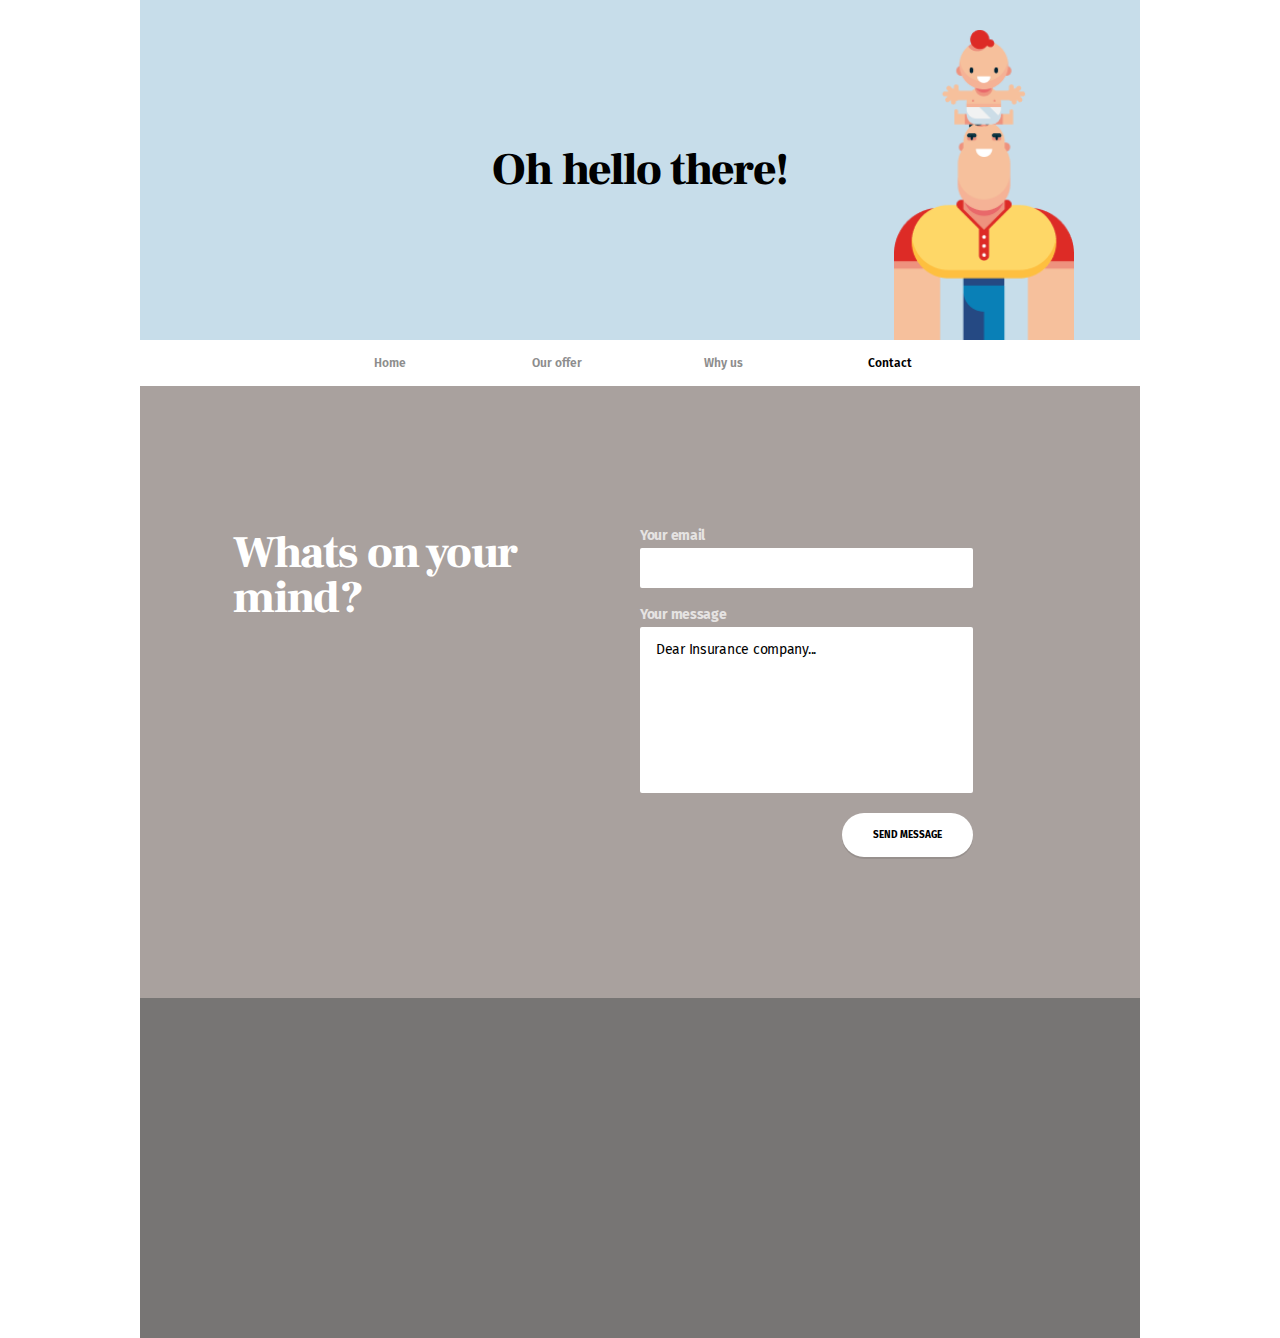
==== contact.html @ ff4b02cf "added contact page" ====
<!DOCTYPE html>
<html lang="en">
<head>
    <meta charset="UTF-8">
    <meta http-equiv="X-UA-Compatible" content="IE=edge">
    <meta name="viewport" content="width=device-width, initial-scale=1.0">
    <title>Insurance grid</title>
    <link rel="stylesheet" href="style.css">
</head>
<body>
    <div class="wrapper">
    <header class="header">
        <section class="header__contact-starter">
            <h1>Oh hello there!</h1>
        </section>
        <nav>
            <ul>
                <a href="index.html"><li>Home</li></a>
                <a href="#"><li>Our offer</li></a>
                <a href="#"><li>Why us</li></a>
                <a href="contact.html"><li class="header__nav-home">Contact</li></a>
            </ul>
        </nav>
    </header>

    <main>
        <section class="large__gray-contact">
          <h2>Whats on your mind?</h2>
          <section class="form">
            <form>
              <label for="email">Your email</label>
              <input type="email" id="email" name="email" class="email">
              <label for="message">Your message</label>
              <textarea id="message" name="message" class="message">Dear Insurance company...</textarea>
              <button class="button">SEND MESSAGE</button>
            </form>
          </section>
        </section>

        <section class="map">

        </section>


    </main>

    <footer>

        <div></div>

    </footer>
</div>
</body>
</html>
---- style.css ----
@import url('https://fonts.googleapis.com/css2?family=Fira+Sans:wght@400;500;700&family=Frank+Ruhl+Libre:wght@700;900&display=swap');

* {
    box-sizing: border-box;
    margin: 0;
    padding: 0;
}

.wrapper {
    height: 100vh;
    width: 100vw;
    max-width: 1000px;
    margin: auto;
}

/* ---HEADER---  */

.header {
    display: grid;
    grid-template-columns: repeat(6, 1fr);
}

.header__blue-box {
    height: 544px;
    background-color: rgba(199, 221, 234, 1);
    grid-column: 1 / span 3;
    grid-row: 1 / span 2;
    background-image: url("grupparbete-examination-main/img/family.png");
    background-repeat: no-repeat;
    background-size: 50%;
    background-position: bottom 0 right 2%;
    padding: 1rem;
    display: flex;
    flex-direction: column;
    justify-content: center;
}

.header__blue-box h1 {
    font-family: "Frank Ruhl Libre";
    font-size: 45px;
    font-weight: 900;
    letter-spacing: -0.02em;
    width: 314px;
    margin-bottom: 1rem;
    margin-left: 5rem;
}

.header__blue-box p {
    font-family: "Fira sans";
    font-size: 14px;
    color: rgba(0, 0, 0, 0.6);
    line-height: 24px;
    width: 268px;
    margin-bottom: 3rem;
    margin-left: 5rem;
}

.header__blue-box span {
    color: white;
}

.button {
    font-family: "Fira sans";
    font-size: 10px;
    padding: 0.5rem 1rem; 
    background-color: white;
    border-radius: 100px;
    border: none;
    width: 131px;
    margin-left: 5rem;
    font-weight: 700;
}

.header__orange-box {
    
    height: 272px;
    background-color: rgba(241, 121, 73, 1);
    grid-column: 4 / span 3;
    display: flex;
    flex-direction: column;
    justify-content: center;
    align-items: center;
}

.header__orange-box p {
    font-family: "Fira sans";
    font-size: 11px;
    font-weight: 700;
    color:rgba(0, 0, 0, 0.5)
}

.header__orange-box h2 {
    font-family: "Frank Ruhl Libre";
    color: white; 
    font-size: 32px;
    font-weight: 900;
}

.header__yellow-box {
    height: 272px;
    background-color: rgba(255, 185, 57, 1);
    grid-column: 4 / span 3;
    grid-row: 2;
    display: flex;
    flex-direction: column;
    justify-content: center;
    align-items: center;
}

.header__yellow-box p {
    font-family: "Fira sans";
    font-size: 11px;
    font-weight: 700;
    color:rgba(0, 0, 0, 0.5)
}

.header__yellow-box h2 {
    font-family: "Frank Ruhl Libre";
    color: white; 
    font-size: 32px;
    font-weight: 900;
}

/* ---HEADER NAV---  */

nav ul a li {
    font-family: "Fira sans";
    font-size: 12px;
    font-weight: 600;
    color:#8D8D8D;
    list-style-type: none;
    margin: 1rem;
}

nav {
    grid-column: 1 / span 6;
}

nav ul {
   display: grid;
   grid-template-columns: repeat(6, 1fr);
   justify-items: center;
}

nav ul a:first-child {
    grid-column: 2;
}

nav a:nth-child(2) {
    grid-column: 3;
}

nav a:nth-child(3) {
    grid-column: 4;
}

nav a:nth-child(4) {
    grid-column: 5;
}

a:link {
text-decoration: none;
}

.header__nav-home {
    color: black;
}

/* ---MAIN--- */

.large__gray {
    background-color: #A9A19E;
    height: 612px;
    display: flex;
    justify-content: space-around;
    align-items: center;
}

main section h2 {
    color: white;
    font-size: 45px;
    letter-spacing: -0.02em;
    font-weight: 900;
    line-height: 100%;
    font-family: "Frank Ruhl Libre";
    margin-bottom: 3rem;
}

main .large__gray h2 {
    width: 314px;
}

main section p {
    font-size: 14px;
    font-family: "Fira Sans";
    font-weight: 500;
    color: rgba(0, 0, 0, 0.6);
}

main .large__gray p {
    width: 280px;
}

main section .button {
    margin-left: 0;
}

.large__yellow {
    background-color: #FAB131;
    text-align: center;
}

.cards {
    display: flex;
    justify-content: space-evenly;
    margin-bottom: 4rem;
}

.about {
    width: 442px;
    margin: auto;
}

.about p {
    padding-bottom: 5rem;
}


.about h2 {
    margin: 1rem;
}

.card div {
    width: 236px;
    height: 150px;
    background-color: blue;
    overflow: hidden;
    display: flex;
    justify-content: center;
    align-items: flex-start;
    margin-top: -2rem;
    border-radius: 4px;
    margin-bottom: 2rem;
    font-family: "Fira Sans";
}

.card {
    background-color: white;
    border-radius: 5px;
    width: 256px;
    height: 308px;
    display: flex;
    flex-direction: column;
    justify-content: center;
    align-items: center;
    margin-top: -9rem;
    box-shadow: 0px 4px 4px rgba(0, 0, 0, 0.1);
}

.card p {
    font-size: 11px;
    line-height: 18px;
    font-weight: 700;
    padding: 30px;
}

.card img {
    width: 50%;
}

.card:nth-child(1) div {
    background-color: #C7DDEA;
}

.card:nth-child(2) div {
    background-color: #FAB131;
}

.card:nth-child(3) div {
    background-color: #F17949;
}

.boxes {
    display: grid;
    grid-template-columns: repeat(6, 1fr);
    grid-auto-rows: 340px;
}

.box {
    grid-column: span 2;

}

.box h3 {
    color: rgba(0, 0, 0, 0.4);
    margin: 1rem;
    font-size: 35px;
    letter-spacing: -0.02em;
}

.box h2 {
    color: rgba(0, 0, 0, 0.8);
    font-size: 45px;
    letter-spacing: -0.02em;
    text-align: center;
    margin: 7rem 0;
}

.box p {
    color: rgba(0, 0, 0, 0.7);
    text-align: center;
    margin-top: 30%;
}

.box:nth-child(1) {
    background-color: #C7DDEA;
}

.box:nth-child(3) {
    background-color: #EBEBEB;
}

.box:nth-child(5) {
    background-color: #F17949;
}

footer nav {
    background-color: #A9A19E;
    font-family: 'Fira Sans';
    font-style: normal;
    font-weight: 500;
    font-size: 17px;
    line-height: 20px;
    color: rgba(0, 0, 0, 0.7);
    display: flex;
    justify-content: center;
    align-items: center;
}

footer nav a {
    display: flex;
    justify-content: center;
    flex-direction: column;
    align-items: center;
    margin-bottom: 1rem;
}

footer div {
    background-color: #777574;
    height: 340px;
}

/*Contact page */


.header__contact-starter {
    height: 340px;
    background-color: rgba(199, 221, 234, 1);
    grid-column: 1 / span 6;
    background-image: url("grupparbete-examination-main/img/man-and-child.png");
    background-repeat: no-repeat;
    background-size: 18%;
    background-position: bottom 0 right 8%;
    display: flex;
    justify-content: center;
    align-items: center;
}

.header__contact-starter h1 {
    font-family: 'Frank Ruhl Libre';
    font-weight: 900;
    font-size: 45px;
    line-height: 45px;
    letter-spacing: -0.02em;

}

.large__gray-contact {
    background-color: #A9A19E;
    height: 612px;
    display: grid;
    grid-template-columns: repeat(6, 1fr);
}

.large__gray-contact h2 {
    grid-column: 1 / span 3;
    margin: auto;
    margin-top: 145px;
    max-width: 314px;
}

.form {
    grid-column: 4 / span 2;
    margin: auto 0 ;
}

form {
    display: flex;
    flex-direction: column;
    height: 327px
}

label {
    font-family: 'Fira Sans';
    font-weight: 700;
    font-size: 14px;
    line-height: 14px;
    letter-spacing: -0.02em;
    color: #FFFFFF;
    opacity: 0.7;
}

input, textarea {
    border: 0;
    border-radius: 2px;
    margin-top: 5px;
    margin-bottom: 20px;
}

form .email {
    min-height: 40px;
}

form .message {
    min-height: 166px;
    font-family: 'Fira Sans';
    font-weight: 400;
    font-size: 14px;
    line-height: 14px;
    letter-spacing: -0.02em;
    padding: 1rem;
    color: #000;
    resize: none;
}

form .button {
    padding: 1rem 0.5rem;
    align-self: flex-end;
    box-shadow: 0px 2px 0px rgba(0, 0, 0, 0.1);
}
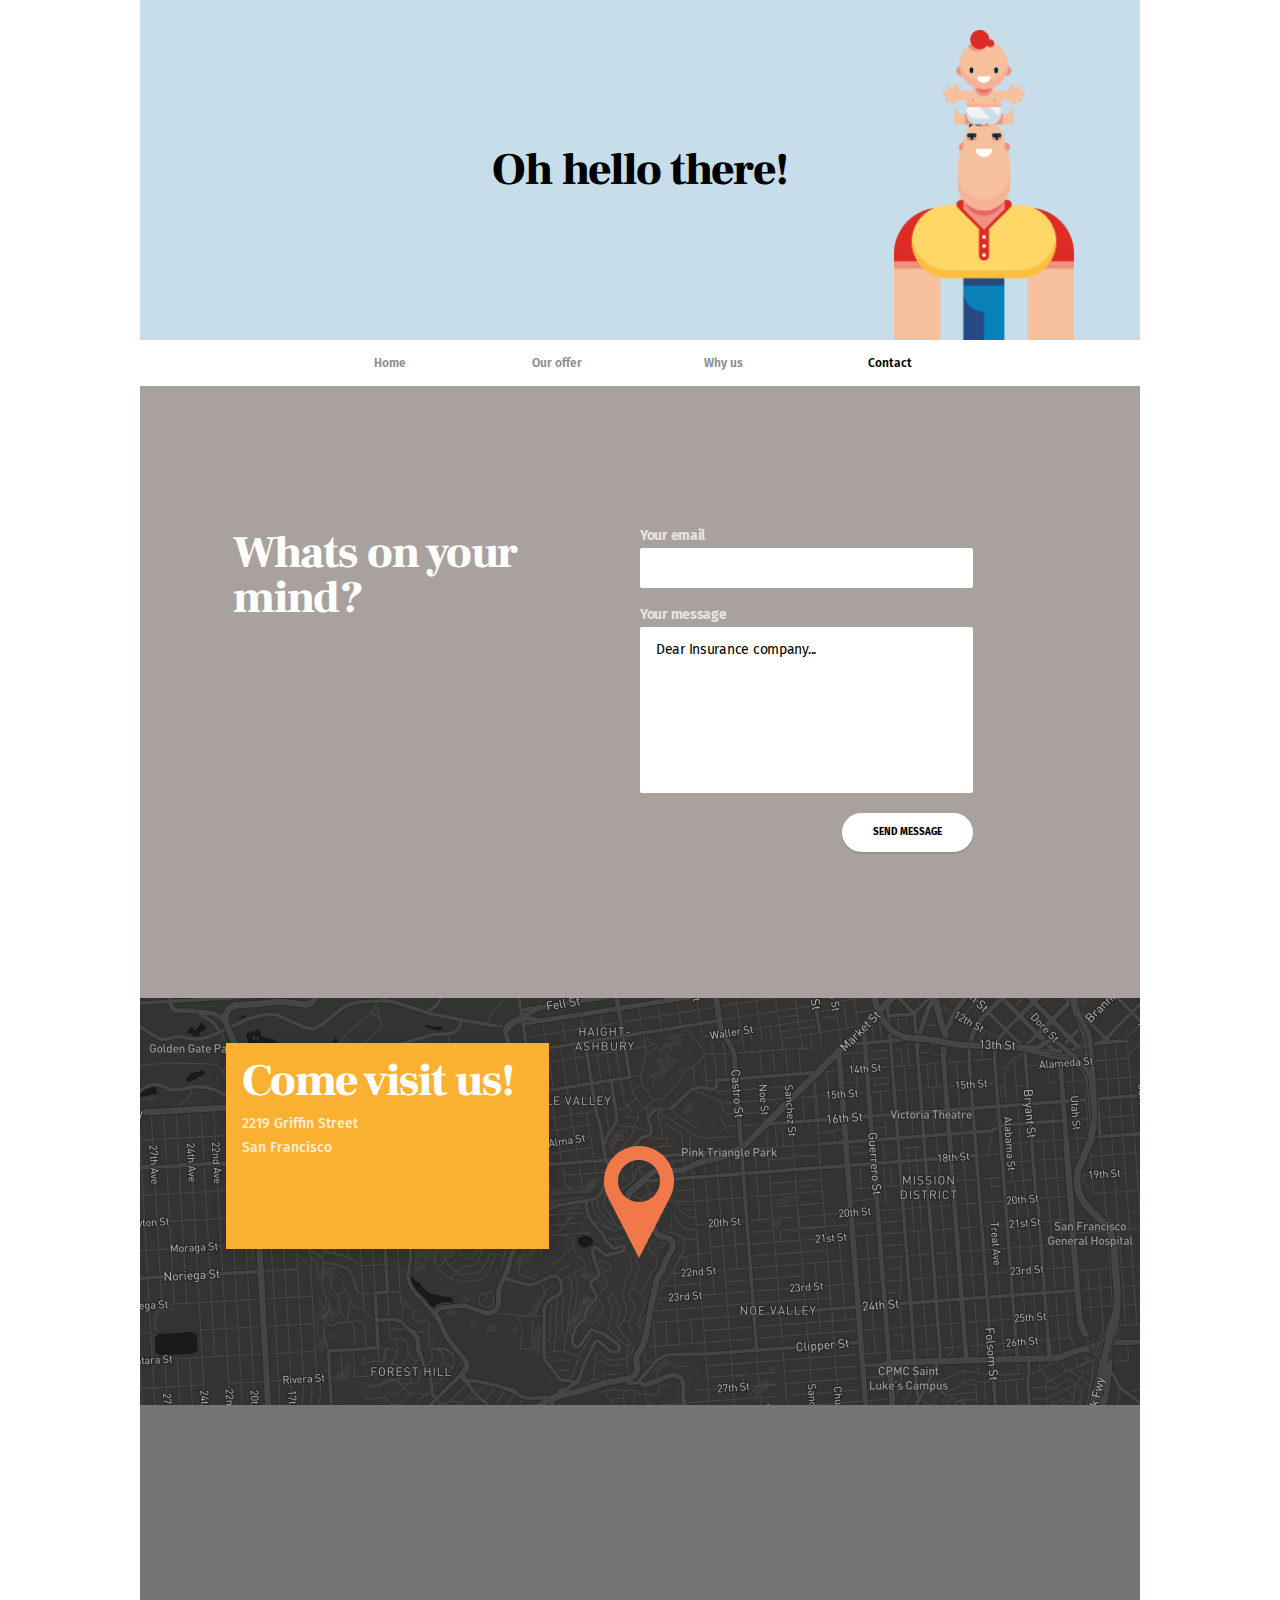
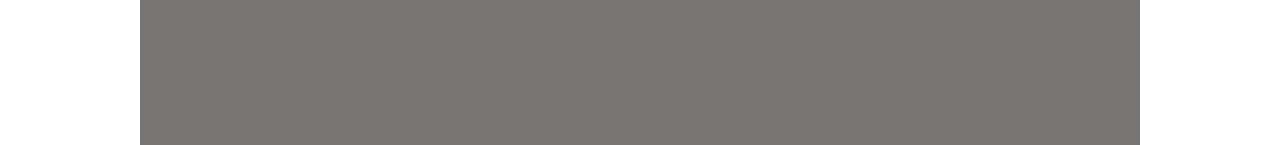
==== commit 5d715e6c: "fixed styling" ====
--- a/contact.html
+++ b/contact.html
@@ -38,6 +38,12 @@
         </section>
 
         <section class="map">
+          <section class="map__yellow-box">
+            <h2>Come visit us!</h2>
+            <p>2219  Griffin Street <br>
+              San Francisco</p>
+          </section>
+          <img src="grupparbete-examination-main/img/needle.png">
 
         </section>
 
--- a/style.css
+++ b/style.css
@@ -62,17 +62,17 @@
 .button {
     font-family: "Fira sans";
     font-size: 10px;
-    padding: 0.5rem 1rem; 
     background-color: white;
     border-radius: 100px;
     border: none;
     width: 131px;
+    height: 39px;
     margin-left: 5rem;
     font-weight: 700;
+    box-shadow: 0px 2px 0px rgba(0, 0, 0, 0.1);
 }
 
 .header__orange-box {
-    
     height: 272px;
     background-color: rgba(241, 121, 73, 1);
     grid-column: 4 / span 3;
@@ -173,7 +173,7 @@
     height: 612px;
     display: flex;
     justify-content: space-around;
-    align-items: center;
+    align-items: flex-start;
 }
 
 main section h2 {
@@ -188,6 +188,7 @@
 
 main .large__gray h2 {
     width: 314px;
+    margin-top: 100px;
 }
 
 main section p {
@@ -199,6 +200,7 @@
 
 main .large__gray p {
     width: 280px;
+    margin-top: 100px;
 }
 
 main section .button {
@@ -222,7 +224,11 @@
 }
 
 .about p {
-    padding-bottom: 5rem;
+    padding-bottom: 2rem;
+}
+
+.about p:last-child {
+    padding-bottom: 15rem;
 }
 
 
@@ -233,14 +239,13 @@
 .card div {
     width: 236px;
     height: 150px;
-    background-color: blue;
     overflow: hidden;
     display: flex;
     justify-content: center;
     align-items: flex-start;
-    margin-top: -2rem;
+    margin-top: -1.5rem;
     border-radius: 4px;
-    margin-bottom: 2rem;
+    margin-bottom: 1.5rem;
     font-family: "Fira Sans";
 }
 
@@ -265,7 +270,16 @@
 }
 
 .card img {
-    width: 50%;
+    width: 35%;
+    margin-top: 10px
+}
+
+.card:nth-child(1) div img {
+    width: 30%
+}
+
+.card:nth-child(3) div img {
+    width: 50%
 }
 
 .card:nth-child(1) div {
@@ -434,10 +448,40 @@
 }
 
 form .button {
-    padding: 1rem 0.5rem;
     align-self: flex-end;
-    box-shadow: 0px 2px 0px rgba(0, 0, 0, 0.1);
-}
-
-
-
+}
+
+.map {
+    background-image: url("grupparbete-examination-main/img/map-contact.png");
+    background-repeat: no-repeat;
+    background-size: cover;
+    min-height: 407px;
+    display: flex;
+}
+
+.map__yellow-box {
+    background-color: #FAB131;
+    width: 323px;
+    height: 206px;
+    box-shadow: 0px 4px 16px rgba(0, 0, 0, 0.1);
+    padding: 1rem;
+    margin-top: 45px;
+    margin-left: 86px;
+}
+
+.map__yellow-box h2 {
+    margin-bottom: 0.5rem;
+}
+.map__yellow-box p {
+    font-family: 'Fira Sans';
+    font-weight: 500;
+    font-size: 14px;
+    line-height: 24px;
+    color: rgba(255, 255, 255, 0.8);
+}
+
+.map img {
+    margin: auto; 
+    margin-right: 466px;
+}
+
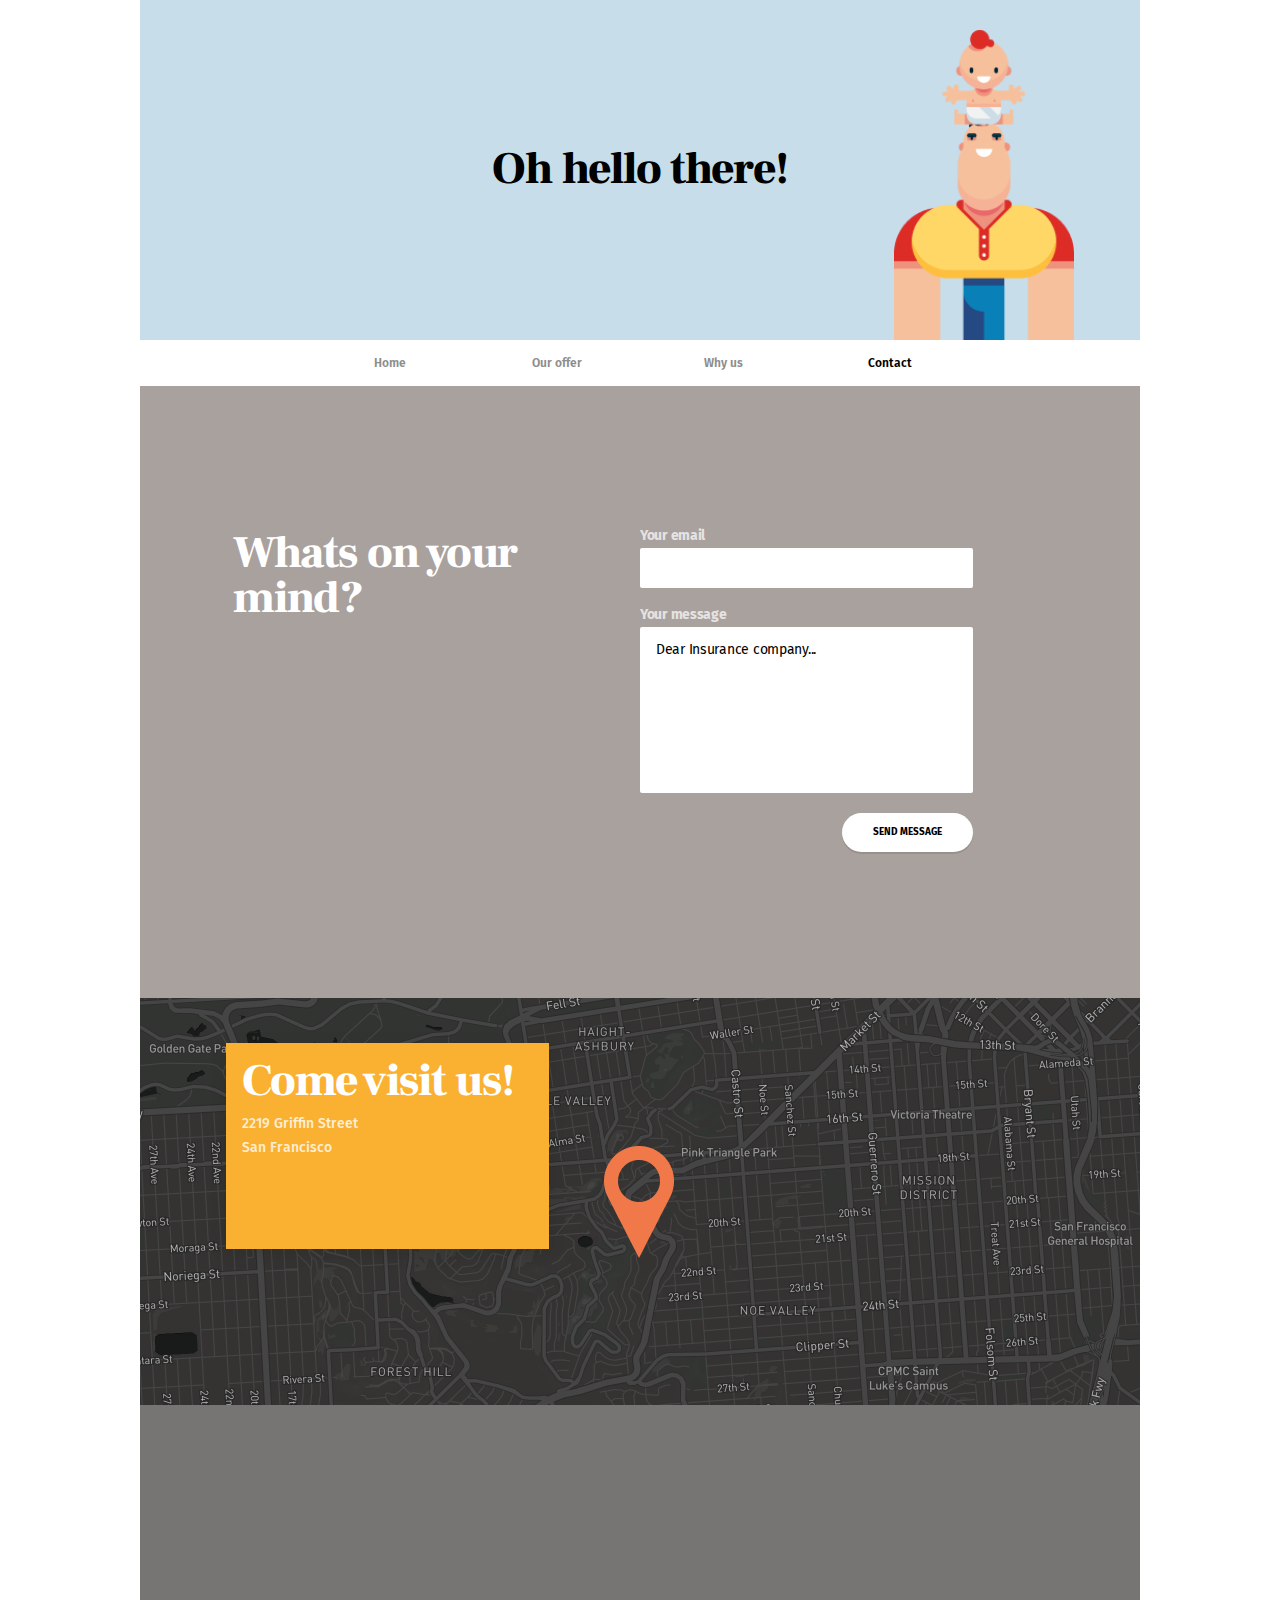
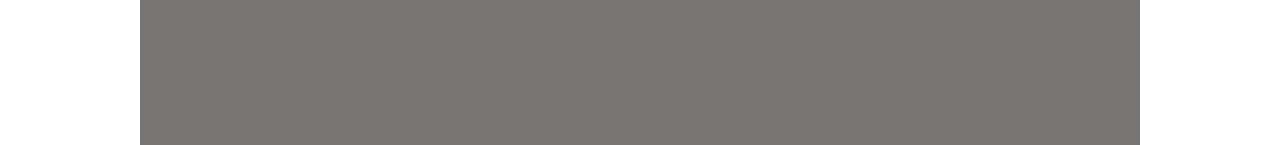
==== commit 587dda59: "Insurance completed" ====
--- a/contact.html
+++ b/contact.html
@@ -9,52 +9,47 @@
 </head>
 <body>
     <div class="wrapper">
-    <header class="header">
-        <section class="header__contact-starter">
-            <h1>Oh hello there!</h1>
-        </section>
-        <nav>
-            <ul>
-                <a href="index.html"><li>Home</li></a>
-                <a href="#"><li>Our offer</li></a>
-                <a href="#"><li>Why us</li></a>
-                <a href="contact.html"><li class="header__nav-home">Contact</li></a>
-            </ul>
-        </nav>
-    </header>
+      <header class="header">
+          <section class="header__contact-starter">
+              <h1>Oh hello there!</h1>
+          </section>
+          <nav>
+              <ul>
+                  <a href="index.html"><li>Home</li></a>
+                  <a href="#"><li>Our offer</li></a>
+                  <a href="#"><li>Why us</li></a>
+                  <a href="contact.html"><li class="header__active">Contact</li></a>
+              </ul>
+          </nav>
+      </header>
 
-    <main>
-        <section class="large__gray-contact">
-          <h2>Whats on your mind?</h2>
-          <section class="form">
-            <form>
-              <label for="email">Your email</label>
-              <input type="email" id="email" name="email" class="email">
-              <label for="message">Your message</label>
-              <textarea id="message" name="message" class="message">Dear Insurance company...</textarea>
-              <button class="button">SEND MESSAGE</button>
-            </form>
+      <main>
+          <section class="large__gray-contact">
+            <h2>Whats on your mind?</h2>
+            <section class="form__container">
+              <form>
+                <label for="email">Your email</label>
+                <input type="email" id="email" name="email" class="email">
+                <label for="message">Your message</label>
+                <textarea id="message" name="message" class="message">Dear Insurance company...</textarea>
+                <button class="button">SEND MESSAGE</button>
+              </form>
+            </section>
           </section>
-        </section>
 
-        <section class="map">
-          <section class="map__yellow-box">
-            <h2>Come visit us!</h2>
-            <p>2219  Griffin Street <br>
-              San Francisco</p>
+          <section class="map">
+            <section class="map__yellow-box">
+              <h2>Come visit us!</h2>
+              <p>2219  Griffin Street <br>
+                San Francisco</p>
+            </section>
+            <img src="grupparbete-examination-main/img/needle.png">
           </section>
-          <img src="grupparbete-examination-main/img/needle.png">
+      </main>
 
-        </section>
-
-
-    </main>
-
-    <footer>
-
-        <div></div>
-
-    </footer>
+      <footer>
+          <div></div>
+      </footer>
 </div>
 </body>
 </html>--- a/style.css
+++ b/style.css
@@ -13,6 +13,23 @@
     margin: auto;
 }
 
+.button {
+    font-family: "Fira sans";
+    font-size: 0.625rem;
+    background-color: white;
+    border-radius: 6.25rem;
+    border: none;
+    width: 8.188rem;
+    height: 2.438rem;
+    font-weight: 700;
+    box-shadow: 0px 2px 0px rgba(0, 0, 0, 0.1);
+}
+
+.button:hover, a:hover {
+    transform: scale(1.2);
+}
+
+
 /* ---HEADER---  */
 
 .header {
@@ -21,7 +38,7 @@
 }
 
 .header__blue-box {
-    height: 544px;
+    height: 34rem;
     background-color: rgba(199, 221, 234, 1);
     grid-column: 1 / span 3;
     grid-row: 1 / span 2;
@@ -37,20 +54,20 @@
 
 .header__blue-box h1 {
     font-family: "Frank Ruhl Libre";
-    font-size: 45px;
+    font-size: 2.813rem;
     font-weight: 900;
     letter-spacing: -0.02em;
-    width: 314px;
+    width: 19.625rem;
     margin-bottom: 1rem;
     margin-left: 5rem;
 }
 
 .header__blue-box p {
     font-family: "Fira sans";
-    font-size: 14px;
+    font-size: 0.875rem;
     color: rgba(0, 0, 0, 0.6);
-    line-height: 24px;
-    width: 268px;
+    line-height: 1.5rem;
+    width: 16.75rem;
     margin-bottom: 3rem;
     margin-left: 5rem;
 }
@@ -59,21 +76,12 @@
     color: white;
 }
 
-.button {
-    font-family: "Fira sans";
-    font-size: 10px;
-    background-color: white;
-    border-radius: 100px;
-    border: none;
-    width: 131px;
-    height: 39px;
+.header__blue-box .button {
     margin-left: 5rem;
-    font-weight: 700;
-    box-shadow: 0px 2px 0px rgba(0, 0, 0, 0.1);
-}
-
-.header__orange-box {
-    height: 272px;
+}
+
+.header__orange-box, .header__yellow-box {
+    height: 17rem;
     background-color: rgba(241, 121, 73, 1);
     grid-column: 4 / span 3;
     display: flex;
@@ -82,103 +90,78 @@
     align-items: center;
 }
 
-.header__orange-box p {
+.header__orange-box p, .header__yellow-box p {
     font-family: "Fira sans";
-    font-size: 11px;
+    font-size: 0.688rem;
     font-weight: 700;
     color:rgba(0, 0, 0, 0.5)
 }
 
-.header__orange-box h2 {
+.header__orange-box h2, .header__yellow-box h2 {
     font-family: "Frank Ruhl Libre";
     color: white; 
-    font-size: 32px;
+    font-size: 2rem;
     font-weight: 900;
 }
 
 .header__yellow-box {
-    height: 272px;
     background-color: rgba(255, 185, 57, 1);
-    grid-column: 4 / span 3;
     grid-row: 2;
-    display: flex;
-    flex-direction: column;
-    justify-content: center;
-    align-items: center;
-}
-
-.header__yellow-box p {
-    font-family: "Fira sans";
-    font-size: 11px;
-    font-weight: 700;
-    color:rgba(0, 0, 0, 0.5)
-}
-
-.header__yellow-box h2 {
-    font-family: "Frank Ruhl Libre";
-    color: white; 
-    font-size: 32px;
-    font-weight: 900;
-}
+}
+
 
 /* ---HEADER NAV---  */
+
+
+nav {
+    grid-column: 1 / span 6;
+}
+
+nav ul {
+   display: grid;
+   grid-template-columns: repeat(6, 1fr);
+   justify-items: center;
+}
+
+nav ul a:first-child {
+    grid-column: 2;
+}
+
+nav a:nth-child(2) {
+    grid-column: 3;
+}
+
+nav a:nth-child(3) {
+    grid-column: 4;
+}
+
+nav a:nth-child(4) {
+    grid-column: 5;
+}
+
+a:link {
+text-decoration: none;
+}
 
 nav ul a li {
     font-family: "Fira sans";
-    font-size: 12px;
+    font-size: 0.75rem;
     font-weight: 600;
     color:#8D8D8D;
     list-style-type: none;
     margin: 1rem;
 }
 
-nav {
-    grid-column: 1 / span 6;
-}
-
-nav ul {
-   display: grid;
-   grid-template-columns: repeat(6, 1fr);
-   justify-items: center;
-}
-
-nav ul a:first-child {
-    grid-column: 2;
-}
-
-nav a:nth-child(2) {
-    grid-column: 3;
-}
-
-nav a:nth-child(3) {
-    grid-column: 4;
-}
-
-nav a:nth-child(4) {
-    grid-column: 5;
-}
-
-a:link {
-text-decoration: none;
-}
-
-.header__nav-home {
+.header__active {
     color: black;
 }
 
 /* ---MAIN--- */
 
-.large__gray {
-    background-color: #A9A19E;
-    height: 612px;
-    display: flex;
-    justify-content: space-around;
-    align-items: flex-start;
-}
 
 main section h2 {
     color: white;
-    font-size: 45px;
+    font-size: 2.813rem;
     letter-spacing: -0.02em;
     font-weight: 900;
     line-height: 100%;
@@ -186,59 +169,71 @@
     margin-bottom: 3rem;
 }
 
-main .large__gray h2 {
-    width: 314px;
-    margin-top: 100px;
-}
-
 main section p {
-    font-size: 14px;
+    font-size: 0.875rem;
     font-family: "Fira Sans";
     font-weight: 500;
     color: rgba(0, 0, 0, 0.6);
 }
 
-main .large__gray p {
-    width: 280px;
-    margin-top: 100px;
-}
-
 main section .button {
     margin-left: 0;
 }
+
+/* Gray section  */
+
+
+.large__gray {
+    background-color: #A9A19E;
+    height: 38.25rem;
+    display: flex;
+    justify-content: space-around;
+    align-items: flex-start;
+}
+
+main .large__gray h2 {
+    width: 19.625rem;
+    margin-top: 6.25rem;
+}
+
+main .large__gray p {
+    width: 17.5rem;
+    margin-top: 6.25rem;
+}
+
+/* Yellow section  */
+
 
 .large__yellow {
     background-color: #FAB131;
     text-align: center;
 }
 
+/* Yellow section - Cards  */
+
+
 .cards {
     display: flex;
     justify-content: space-evenly;
     margin-bottom: 4rem;
 }
 
-.about {
-    width: 442px;
-    margin: auto;
-}
-
-.about p {
-    padding-bottom: 2rem;
-}
-
-.about p:last-child {
-    padding-bottom: 15rem;
-}
-
-
-.about h2 {
-    margin: 1rem;
+.card {
+    background-color: white;
+    border-radius: 5px;
+    width: 16rem;
+    height: 19.25rem;
+    display: flex;
+    flex-direction: column;
+    justify-content: center;
+    align-items: center;
+    margin-top: -9rem;
+    box-shadow: 0px 4px 4px rgba(0, 0, 0, 0.1);
 }
 
 .card div {
-    width: 236px;
-    height: 150px;
+    width: 14.75rem;
+    height: 9.375rem;
     overflow: hidden;
     display: flex;
     justify-content: center;
@@ -249,24 +244,16 @@
     font-family: "Fira Sans";
 }
 
-.card {
-    background-color: white;
-    border-radius: 5px;
-    width: 256px;
-    height: 308px;
-    display: flex;
-    flex-direction: column;
-    justify-content: center;
-    align-items: center;
-    margin-top: -9rem;
-    box-shadow: 0px 4px 4px rgba(0, 0, 0, 0.1);
-}
-
-.card p {
-    font-size: 11px;
-    line-height: 18px;
-    font-weight: 700;
-    padding: 30px;
+.card:nth-child(1) div {
+    background-color: #C7DDEA;
+}
+
+.card:nth-child(2) div {
+    background-color: #FAB131;
+}
+
+.card:nth-child(3) div {
+    background-color: #F17949;
 }
 
 .card img {
@@ -282,42 +269,81 @@
     width: 50%
 }
 
-.card:nth-child(1) div {
-    background-color: #C7DDEA;
-}
-
-.card:nth-child(2) div {
-    background-color: #FAB131;
-}
-
-.card:nth-child(3) div {
-    background-color: #F17949;
-}
+.card h4 {
+    font-family: 'Frank Ruhl Libre';
+    font-style: normal;
+    font-weight: 700;
+    font-size: 1rem;
+    line-height: 1.25rem;
+    color: rgba(0, 0, 0, 0.9);
+}
+
+.card p {
+    font-size: 0.688rem;
+    line-height: 1.125rem;
+    font-weight: 700;
+    padding: 1.875rem;
+}
+
+
+/* Yellow section - About  */
+
+.about {
+    width: 27.625rem;
+    margin: auto;
+}
+
+.about h2 {
+    margin: 1rem;
+}
+
+.about p {
+    padding-bottom: 2rem;
+}
+
+.about p:last-child {
+    padding-bottom: 15rem;
+}
+
+
+/* Section - Boxes  */
+
 
 .boxes {
     display: grid;
     grid-template-columns: repeat(6, 1fr);
-    grid-auto-rows: 340px;
+    grid-auto-rows: 21.25rem;
 }
 
 .box {
     grid-column: span 2;
-
+}
+
+.box:nth-child(1) {
+    background-color: #C7DDEA;
+}
+
+.box:nth-child(3) {
+    background-color: #EBEBEB;
+}
+
+.box:nth-child(5) {
+    background-color: #F17949;
+}
+
+.box h2 {
+    color: rgba(0, 0, 0, 0.8);
+    font-size: 2.813rem;
+    letter-spacing: -0.02em;
+    text-align: center;
+    margin: 7rem 0;
 }
 
 .box h3 {
     color: rgba(0, 0, 0, 0.4);
     margin: 1rem;
-    font-size: 35px;
-    letter-spacing: -0.02em;
-}
-
-.box h2 {
-    color: rgba(0, 0, 0, 0.8);
-    font-size: 45px;
-    letter-spacing: -0.02em;
-    text-align: center;
-    margin: 7rem 0;
+    font-size: 2.188rem;
+    letter-spacing: -0.02em;
 }
 
 .box p {
@@ -326,25 +352,15 @@
     margin-top: 30%;
 }
 
-.box:nth-child(1) {
-    background-color: #C7DDEA;
-}
-
-.box:nth-child(3) {
-    background-color: #EBEBEB;
-}
-
-.box:nth-child(5) {
-    background-color: #F17949;
-}
+/* FOOTER */
 
 footer nav {
     background-color: #A9A19E;
     font-family: 'Fira Sans';
     font-style: normal;
     font-weight: 500;
-    font-size: 17px;
-    line-height: 20px;
+    font-size: 1.063rem;
+    line-height: 1.25rem;
     color: rgba(0, 0, 0, 0.7);
     display: flex;
     justify-content: center;
@@ -357,18 +373,21 @@
     flex-direction: column;
     align-items: center;
     margin-bottom: 1rem;
+    color: rgba(0, 0, 0, 0.7);;
 }
 
 footer div {
     background-color: #777574;
-    height: 340px;
+    height: 21.25rem;
 }
 
 /*Contact page */
 
+/* HEADER  */
+
 
 .header__contact-starter {
-    height: 340px;
+    height: 21.25rem;
     background-color: rgba(199, 221, 234, 1);
     grid-column: 1 / span 6;
     background-image: url("grupparbete-examination-main/img/man-and-child.png");
@@ -383,15 +402,18 @@
 .header__contact-starter h1 {
     font-family: 'Frank Ruhl Libre';
     font-weight: 900;
-    font-size: 45px;
-    line-height: 45px;
-    letter-spacing: -0.02em;
-
-}
+    font-size: 2.813rem;
+    line-height: 2.813rem;
+    letter-spacing: -0.02em;
+
+}
+
+/* Gray section  */
+
 
 .large__gray-contact {
     background-color: #A9A19E;
-    height: 612px;
+    height: 38.25rem;
     display: grid;
     grid-template-columns: repeat(6, 1fr);
 }
@@ -399,11 +421,14 @@
 .large__gray-contact h2 {
     grid-column: 1 / span 3;
     margin: auto;
-    margin-top: 145px;
-    max-width: 314px;
-}
-
-.form {
+    margin-top: 9.063rem;
+    max-width: 19.625rem;
+}
+
+/* Gray section - Form  */
+
+
+.form__container {
     grid-column: 4 / span 2;
     margin: auto 0 ;
 }
@@ -411,14 +436,14 @@
 form {
     display: flex;
     flex-direction: column;
-    height: 327px
+    height: 20.438rem;
 }
 
 label {
     font-family: 'Fira Sans';
     font-weight: 700;
-    font-size: 14px;
-    line-height: 14px;
+    font-size: 0.875rem;
+    line-height: 0.875rem;
     letter-spacing: -0.02em;
     color: #FFFFFF;
     opacity: 0.7;
@@ -428,19 +453,19 @@
     border: 0;
     border-radius: 2px;
     margin-top: 5px;
-    margin-bottom: 20px;
+    margin-bottom: 1.25rem;
 }
 
 form .email {
-    min-height: 40px;
+    min-height: 2.5rem;
 }
 
 form .message {
-    min-height: 166px;
+    min-height: 10.375rem;
     font-family: 'Fira Sans';
     font-weight: 400;
-    font-size: 14px;
-    line-height: 14px;
+    font-size: 0.875rem;
+    line-height: 0.875rem;
     letter-spacing: -0.02em;
     padding: 1rem;
     color: #000;
@@ -450,38 +475,41 @@
 form .button {
     align-self: flex-end;
 }
+
+/* Info section  */
 
 .map {
     background-image: url("grupparbete-examination-main/img/map-contact.png");
     background-repeat: no-repeat;
     background-size: cover;
-    min-height: 407px;
+    min-height: 25.438rem;
     display: flex;
 }
 
 .map__yellow-box {
     background-color: #FAB131;
-    width: 323px;
-    height: 206px;
+    width: 20.188rem;
+    height: 12.875rem;
     box-shadow: 0px 4px 16px rgba(0, 0, 0, 0.1);
     padding: 1rem;
-    margin-top: 45px;
-    margin-left: 86px;
+    margin-top: 2.813rem;
+    margin-left: 5.375rem;
 }
 
 .map__yellow-box h2 {
     margin-bottom: 0.5rem;
 }
+
 .map__yellow-box p {
     font-family: 'Fira Sans';
     font-weight: 500;
-    font-size: 14px;
-    line-height: 24px;
+    font-size: 0.875rem;
+    line-height: 1.5rem;
     color: rgba(255, 255, 255, 0.8);
 }
 
 .map img {
     margin: auto; 
-    margin-right: 466px;
-}
-
+    margin-right: 29.125rem;
+}
+
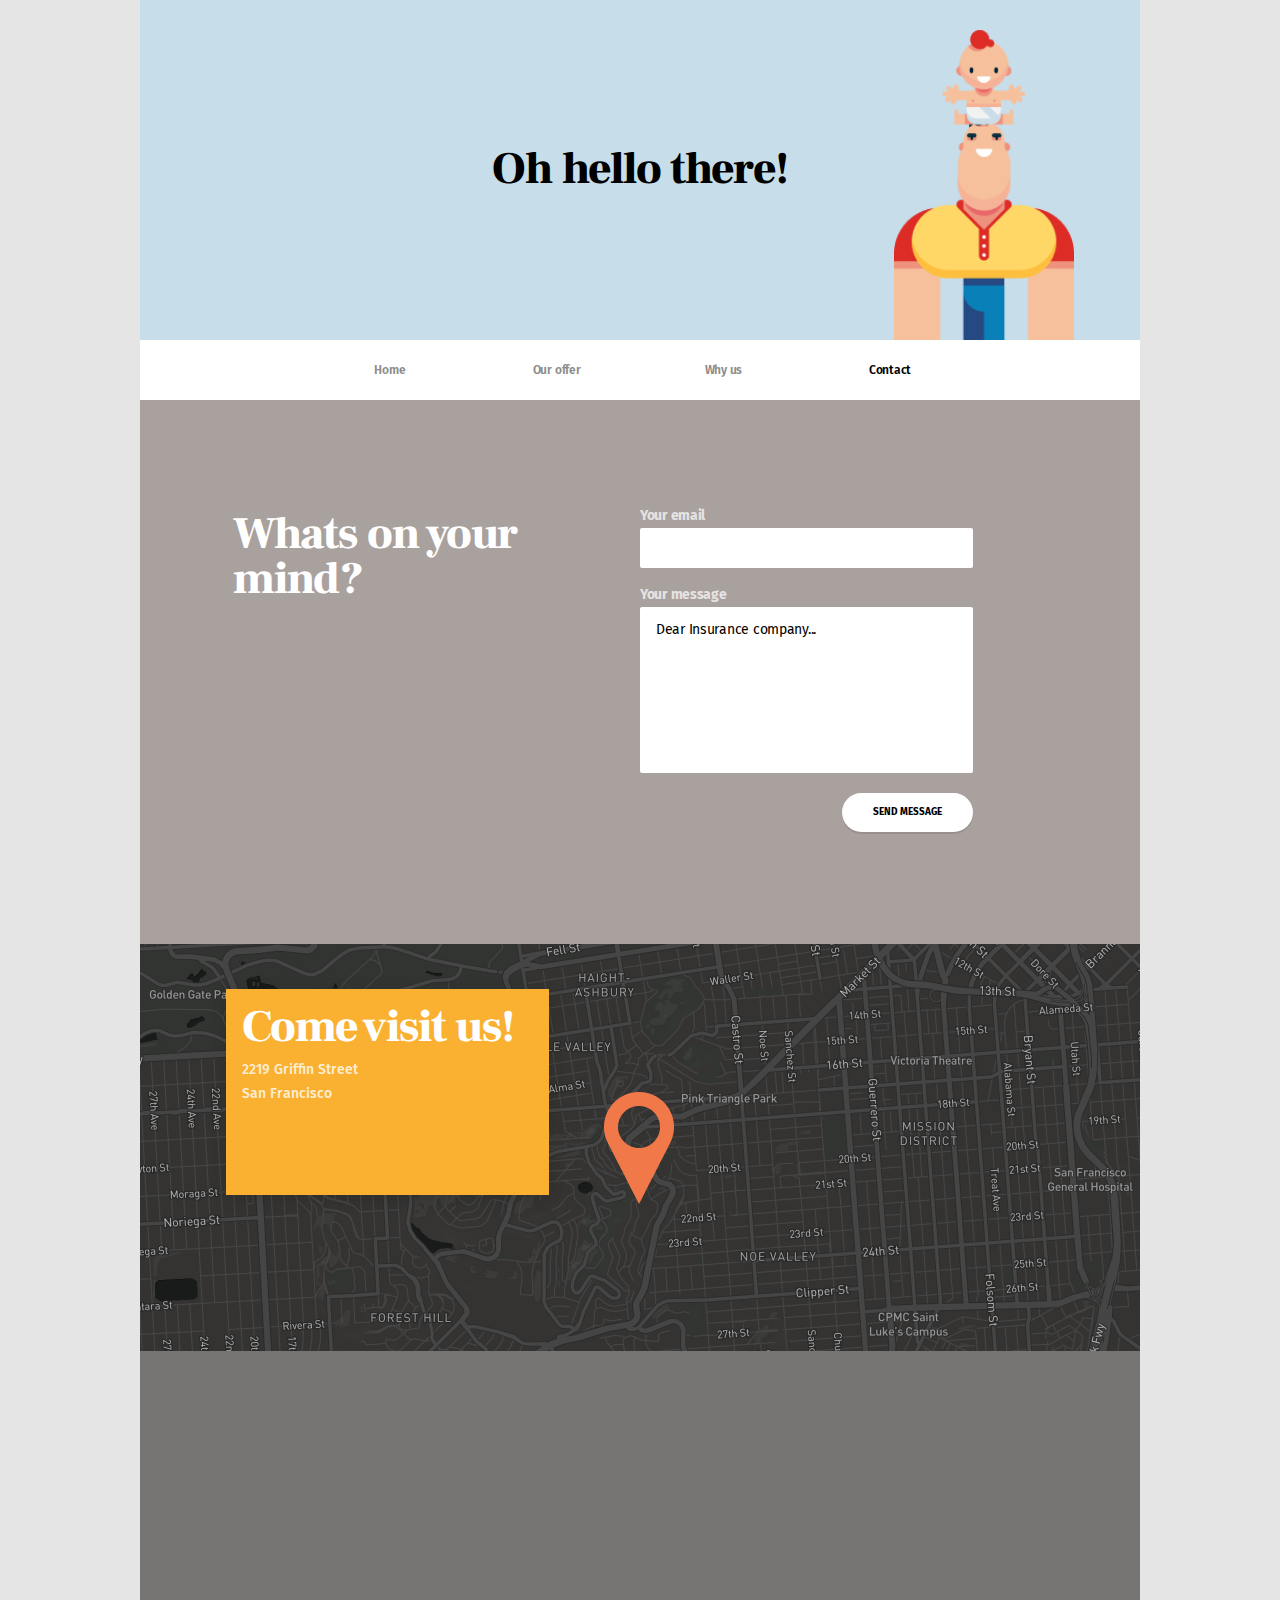
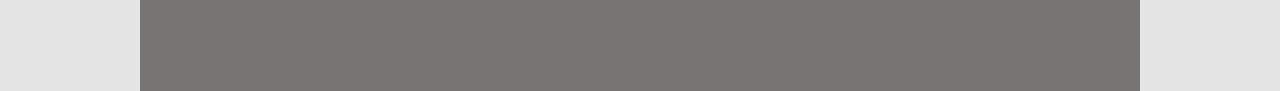
==== commit deb2c69c: "Small adjustments" ====
--- a/contact.html
+++ b/contact.html
@@ -13,7 +13,7 @@
           <section class="header__contact-starter">
               <h1>Oh hello there!</h1>
           </section>
-          <nav>
+          <nav class="nav2">
               <ul>
                   <a href="index.html"><li>Home</li></a>
                   <a href="#"><li>Our offer</li></a>
--- a/style.css
+++ b/style.css
@@ -1,10 +1,14 @@
-@import url('https://fonts.googleapis.com/css2?family=Fira+Sans:wght@400;500;700&family=Frank+Ruhl+Libre:wght@700;900&display=swap');
+@import url('https://fonts.googleapis.com/css2?family=Fira+Sans:wght@400;500;600;700&family=Frank+Ruhl+Libre:wght@700;900&display=swap');
 
 * {
     box-sizing: border-box;
     margin: 0;
     padding: 0;
 }
+
+html {
+    background-color: #E5E5E5
+} /*Ändrat bakgrund på sidan*/
 
 .wrapper {
     height: 100vh;
@@ -22,6 +26,7 @@
     width: 8.188rem;
     height: 2.438rem;
     font-weight: 700;
+    line-height: 0.75rem; /*Lagt till*/
     box-shadow: 0px 2px 0px rgba(0, 0, 0, 0.1);
 }
 
@@ -31,7 +36,6 @@
 
 
 /* ---HEADER---  */
-
 .header {
     display: grid;
     grid-template-columns: repeat(6, 1fr);
@@ -46,10 +50,10 @@
     background-repeat: no-repeat;
     background-size: 50%;
     background-position: bottom 0 right 2%;
-    padding: 1rem;
-    display: flex;
-    flex-direction: column;
-    justify-content: center;
+    padding-top: 4.438rem;
+    padding-left: 6rem;
+    /*Ändrat från flex till att använda padding för rätt justering, 
+    även tagit bort margin på varje barn och använder padding här istället för vänsterjusteringen*/
 }
 
 .header__blue-box h1 {
@@ -59,25 +63,21 @@
     letter-spacing: -0.02em;
     width: 19.625rem;
     margin-bottom: 1rem;
-    margin-left: 5rem;
+    line-height: 2.813rem; /*Lagt till*/
 }
 
 .header__blue-box p {
     font-family: "Fira sans";
     font-size: 0.875rem;
+    font-weight: 500; /*Lagt till*/
     color: rgba(0, 0, 0, 0.6);
     line-height: 1.5rem;
     width: 16.75rem;
     margin-bottom: 3rem;
-    margin-left: 5rem;
 }
 
 .header__blue-box span {
     color: white;
-}
-
-.header__blue-box .button {
-    margin-left: 5rem;
 }
 
 .header__orange-box, .header__yellow-box {
@@ -94,6 +94,7 @@
     font-family: "Fira sans";
     font-size: 0.688rem;
     font-weight: 700;
+    line-height: 0.813; /*Lagt till*/
     color:rgba(0, 0, 0, 0.5)
 }
 
@@ -102,6 +103,8 @@
     color: white; 
     font-size: 2rem;
     font-weight: 900;
+    line-height: 2.563rem;
+    letter-spacing: -0.02em;
 }
 
 .header__yellow-box {
@@ -110,9 +113,7 @@
 }
 
 
-/* ---HEADER NAV---  */
-
-
+/* Header Nav */
 nav {
     grid-column: 1 / span 6;
 }
@@ -140,7 +141,7 @@
 }
 
 a:link {
-text-decoration: none;
+    text-decoration: none;
 }
 
 nav ul a li {
@@ -149,22 +150,23 @@
     font-weight: 600;
     color:#8D8D8D;
     list-style-type: none;
-    margin: 1rem;
+    line-height: 0.75rem; /*Lagt till*/
+    letter-spacing: -0.02em; /*Lagt till*/
+    margin: 1.5rem; /*Justerat*/
 }
 
 .header__active {
     color: black;
 }
 
+
 /* ---MAIN--- */
-
-
 main section h2 {
     color: white;
     font-size: 2.813rem;
     letter-spacing: -0.02em;
     font-weight: 900;
-    line-height: 100%;
+    line-height: 2.813rem;
     font-family: "Frank Ruhl Libre";
     margin-bottom: 3rem;
 }
@@ -180,9 +182,8 @@
     margin-left: 0;
 }
 
+
 /* Gray section  */
-
-
 .large__gray {
     background-color: #A9A19E;
     height: 38.25rem;
@@ -199,26 +200,25 @@
 main .large__gray p {
     width: 17.5rem;
     margin-top: 6.25rem;
-}
+    line-height: 1.5rem; /*Lagt till*/
+}
+
 
 /* Yellow section  */
-
-
 .large__yellow {
     background-color: #FAB131;
     text-align: center;
 }
 
+
 /* Yellow section - Cards  */
-
-
 .cards {
     display: flex;
     justify-content: space-evenly;
     margin-bottom: 4rem;
 }
 
-.card {
+.card { /*Justerat storlek på divar, bilder och justerat innehåll med padding/margin*/
     background-color: white;
     border-radius: 5px;
     width: 16rem;
@@ -227,7 +227,7 @@
     flex-direction: column;
     justify-content: center;
     align-items: center;
-    margin-top: -9rem;
+    margin-top: -10.5rem;
     box-shadow: 0px 4px 4px rgba(0, 0, 0, 0.1);
 }
 
@@ -240,7 +240,6 @@
     align-items: flex-start;
     margin-top: -1.5rem;
     border-radius: 4px;
-    margin-bottom: 1.5rem;
     font-family: "Fira Sans";
 }
 
@@ -257,16 +256,17 @@
 }
 
 .card img {
-    width: 35%;
-    margin-top: 10px
+    width: 43%;
+    margin-top: 0.625rem
 }
 
 .card:nth-child(1) div img {
-    width: 30%
+    width: 38%
 }
 
 .card:nth-child(3) div img {
-    width: 50%
+    width: 60%;
+    margin-top: 1rem
 }
 
 .card h4 {
@@ -276,43 +276,44 @@
     font-size: 1rem;
     line-height: 1.25rem;
     color: rgba(0, 0, 0, 0.9);
+    padding-top: 1.438rem;
 }
 
 .card p {
+    font-family: 'Frank Ruhl Libre'; /*La till*/
     font-size: 0.688rem;
     line-height: 1.125rem;
     font-weight: 700;
-    padding: 1.875rem;
+    padding: 0.813rem 1.25rem 1.875rem 1.25rem; 
 }
 
 
 /* Yellow section - About  */
-
 .about {
     width: 27.625rem;
     margin: auto;
 }
 
 .about h2 {
-    margin: 1rem;
+    margin: 2rem;
 }
 
 .about p {
     padding-bottom: 2rem;
+    line-height: 1.25rem;
 }
 
 .about p:last-child {
-    padding-bottom: 15rem;
+    padding-bottom: 10rem; /*^Justerat*/
 }
 
 
 /* Section - Boxes  */
-
-
 .boxes {
     display: grid;
     grid-template-columns: repeat(6, 1fr);
     grid-auto-rows: 21.25rem;
+    background-color: #FFFFFF;
 }
 
 .box {
@@ -341,19 +342,24 @@
 
 .box h3 {
     color: rgba(0, 0, 0, 0.4);
-    margin: 1rem;
+    margin: 2rem; /*justerat*/
     font-size: 2.188rem;
     letter-spacing: -0.02em;
+    font-family: 'Frank Ruhl Libre'; /*lagt till*/
+    line-height: 2.188rem;
+    font-weight: 900;
 }
 
 .box p {
     color: rgba(0, 0, 0, 0.7);
     text-align: center;
     margin-top: 30%;
-}
-
-/* FOOTER */
-
+    font-size: 1.063rem;
+    line-height: 1.25rem;
+}
+
+
+/* ---FOOTER--- */
 footer nav {
     background-color: #A9A19E;
     font-family: 'Fira Sans';
@@ -369,7 +375,6 @@
 
 footer nav a {
     display: flex;
-    justify-content: center;
     flex-direction: column;
     align-items: center;
     margin-bottom: 1rem;
@@ -381,11 +386,10 @@
     height: 21.25rem;
 }
 
-/*Contact page */
-
-/* HEADER  */
-
-
+
+/* ------ Contact page ------ */
+
+/* ---HEADER--- */
 .header__contact-starter {
     height: 21.25rem;
     background-color: rgba(199, 221, 234, 1);
@@ -405,15 +409,17 @@
     font-size: 2.813rem;
     line-height: 2.813rem;
     letter-spacing: -0.02em;
-
+}
+
+/* Header Nav */
+.nav2 {
+    background-color: #FFFFFF;
 }
 
 /* Gray section  */
-
-
 .large__gray-contact {
     background-color: #A9A19E;
-    height: 38.25rem;
+    height: 34rem;
     display: grid;
     grid-template-columns: repeat(6, 1fr);
 }
@@ -421,13 +427,12 @@
 .large__gray-contact h2 {
     grid-column: 1 / span 3;
     margin: auto;
-    margin-top: 9.063rem;
+    margin-top: 7rem;
     max-width: 19.625rem;
 }
 
+
 /* Gray section - Form  */
-
-
 .form__container {
     grid-column: 4 / span 2;
     margin: auto 0 ;
@@ -476,8 +481,8 @@
     align-self: flex-end;
 }
 
+
 /* Info section  */
-
 .map {
     background-image: url("grupparbete-examination-main/img/map-contact.png");
     background-repeat: no-repeat;
@@ -501,8 +506,6 @@
 }
 
 .map__yellow-box p {
-    font-family: 'Fira Sans';
-    font-weight: 500;
     font-size: 0.875rem;
     line-height: 1.5rem;
     color: rgba(255, 255, 255, 0.8);
